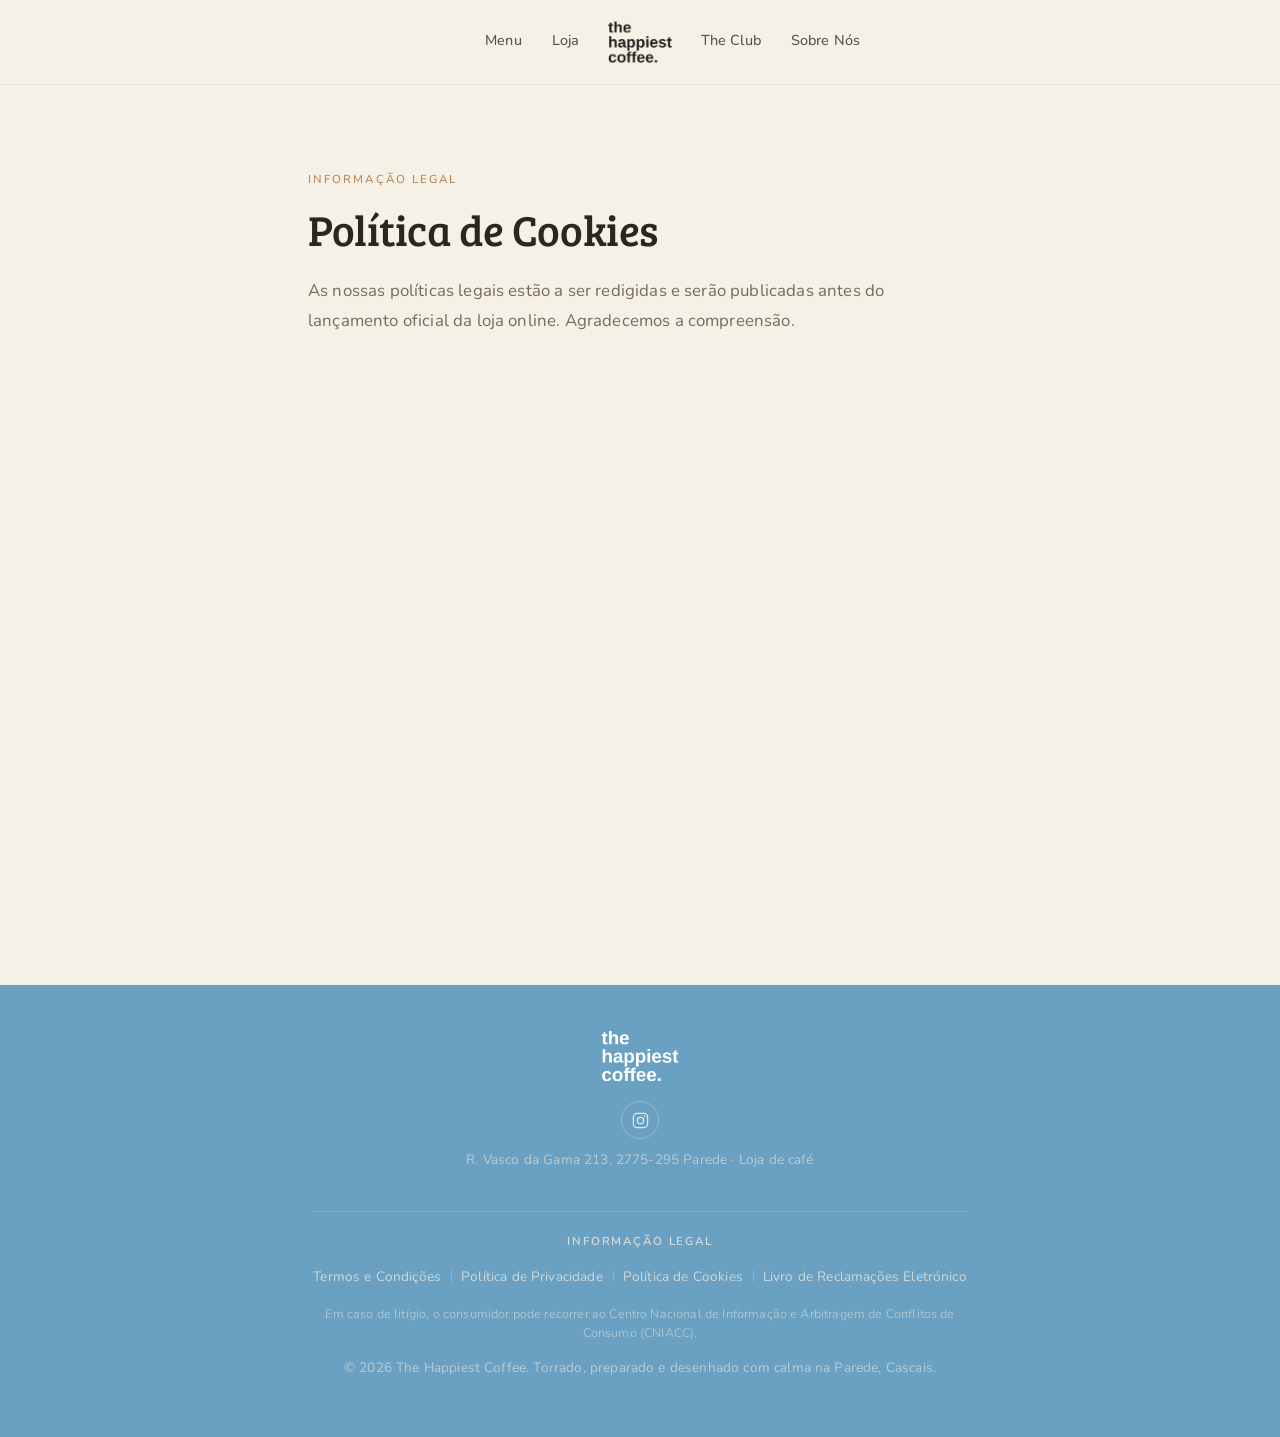
==== cookies.html @ fb39993a "Add Portugal e-commerce legal footer and placeholder legal pages - Footer (all pages): new 'Informaç" ====
<!DOCTYPE html>
<html lang="pt-PT">
<head>
<meta charset="UTF-8">
<meta name="viewport" content="width=device-width, initial-scale=1.0">
<meta name="robots" content="noindex, nofollow">
<title>Política de Cookies | the happiest coffee.</title>
<meta name="description" content="Política de Cookies do the happiest coffee. — em preparação, a publicar antes do lançamento da loja online.">
<link rel="icon" href="assets/favicon/favicon.ico" sizes="any">
<link rel="icon" type="image/png" sizes="16x16" href="assets/favicon/favicon-16x16.png">
<link rel="icon" type="image/png" sizes="32x32" href="assets/favicon/favicon-32x32.png">
<link rel="icon" type="image/png" sizes="192x192" href="assets/favicon/icon-192.png">
<link rel="apple-touch-icon" sizes="180x180" href="assets/favicon/apple-touch-icon.png">
<link rel="preconnect" href="https://fonts.googleapis.com">
<link rel="preconnect" href="https://fonts.gstatic.com" crossorigin>
<link href="https://fonts.googleapis.com/css2?family=Bree+Serif&family=Nunito:wght@300;400;500;600;700;800&display=swap" rel="stylesheet">
<link rel="stylesheet" href="styles.css">
</head>
<body>

<header class="site-header">
  <div class="container header-inner">
    <button class="nav-toggle" id="navToggle" aria-label="Abrir menu" aria-expanded="false">
      <span></span><span></span><span></span>
    </button>
    <nav class="nav nav-left">
      <a href="index.html#menu">Menu</a>
      <a href="loja.html">Loja</a>
    </nav>
    <a href="index.html" class="logo">
      <img src="assets/images/logo/logo-white.png" alt="the happiest coffee." class="logo-img">
    </a>
    <nav class="nav nav-right">
      <a href="theclub.html">The Club</a>
      <a href="sobrenos.html">Sobre Nós</a>
    </nav>
    <div class="header-spacer" aria-hidden="true"></div>
  </div>
  <nav class="nav-mobile" id="navMobile">
    <a href="index.html#menu">Menu</a>
    <a href="loja.html">Loja</a>
    <a href="theclub.html">The Club</a>
    <a href="sobrenos.html">Sobre Nós</a>
  </nav>
</header>

<main id="top" class="legal-main">

  <section class="legal-page">
    <div class="container legal-prose">
      <span class="eyebrow">Informação Legal</span>
      <h1>Política de Cookies</h1>
      <p>As nossas políticas legais estão a ser redigidas e serão publicadas antes do lançamento oficial da loja online. Agradecemos a compreensão.</p>
    </div>
  </section>

</main>

<footer class="site-footer">
  <div class="container footer-inner">
    <img src="assets/images/logo/logo-white.png" alt="the happiest coffee." class="footer-logo">
    <a class="social-link social-link--footer" href="https://www.instagram.com/thehappiestcoffee/" target="_blank" rel="noopener" aria-label="the happiest coffee. no Instagram">
      <svg viewBox="0 0 24 24" fill="none" stroke="currentColor" stroke-width="1.5"><rect x="3" y="3" width="18" height="18" rx="5"/><circle cx="12" cy="12" r="4"/><circle cx="17.3" cy="6.7" r="0.9" fill="currentColor" stroke="none"/></svg>
    </a>
    <p class="muted">R. Vasco da Gama 213, 2775-295 Parede · Loja de café</p>
    <nav class="footer-legal" aria-label="Informação legal">
      <span class="footer-legal-title">Informação Legal</span>
      <ul class="footer-legal-links">
        <li><a href="termos.html">Termos e Condições</a></li>
        <li><a href="privacidade.html">Política de Privacidade</a></li>
        <li><a href="cookies.html">Política de Cookies</a></li>
        <li><a href="https://www.livroreclamacoes.pt/" target="_blank" rel="noopener">Livro de Reclamações Eletrónico</a></li>
      </ul>
      <p class="footer-legal-note">Em caso de litígio, o consumidor pode recorrer ao Centro Nacional de Informação e Arbitragem de Conflitos de Consumo (CNIACC).</p>
    </nav>
    <p class="muted">&copy; 2026 The Happiest Coffee. Torrado, preparado e desenhado com calma na Parede, Cascais.</p>
  </div>
</footer>

<script src="script.js"></script>
</body>
</html>
---- styles.css ----
:root {
  --green-deep: #6AA1C3;
  --green-mid: #6AA1C3;
  --green-light: #6AA1C3;
  --tan: #B98450;
  --tan-soft: #E7D3B7;
  --blue: #4E7C9B;
  --blue-deep: #3A6076;
  --blue-soft: #AECBDB;
  --cream: #F6F1E7;
  --paper: #FFFFFF;
  --text: #2B2620;
  --text-muted: #756B5C;
  --text-light: #EDE7D9;
  --border: #E2D8C4;
  --radius-lg: 4px;
  --radius-md: 3px;
  --shadow: 0 16px 34px -22px rgba(43, 38, 32, 0.35);
  --container: 1180px;
}

* { box-sizing: border-box; }

html { scroll-behavior: smooth; }

body {
  margin: 0;
  font-family: 'Nunito', sans-serif;
  font-weight: 400;
  color: var(--text);
  background: var(--cream);
  line-height: 1.65;
  letter-spacing: 0.01em;
}

h1, h2, h3 {
  font-family: 'Bree Serif', serif;
  font-weight: 400;
  color: var(--text);
  margin: 0 0 0.5em;
  line-height: 1.22;
  letter-spacing: -0.01em;
}

p { margin: 0 0 1em; }

a { color: inherit; text-decoration: none; }

img { max-width: 100%; display: block; }

.container {
  width: 100%;
  max-width: var(--container);
  margin: 0 auto;
  padding: 0 28px;
}

.muted { color: var(--text-muted); }

.eyebrow {
  display: inline-block;
  font-size: 0.72rem;
  font-weight: 500;
  letter-spacing: 0.18em;
  text-transform: uppercase;
  color: var(--tan);
  margin-bottom: 14px;
}

.eyebrow-light { color: var(--tan-soft); }
.eyebrow-blue { color: var(--blue); }

/* Buttons */
.btn {
  display: inline-flex;
  align-items: center;
  justify-content: center;
  gap: 8px;
  padding: 14px 30px;
  border-radius: 999px;
  font-weight: 500;
  font-size: 0.92rem;
  letter-spacing: 0.02em;
  border: 1px solid transparent;
  cursor: pointer;
  transition: transform 0.2s ease, box-shadow 0.2s ease, background 0.2s ease, color 0.2s ease, border-color 0.2s ease;
}

.btn-primary {
  background: var(--tan);
  color: var(--paper);
}

.btn-primary:hover {
  transform: translateY(-2px) scale(1.03);
  box-shadow: var(--shadow);
}

.btn-outline-light {
  background: transparent;
  color: var(--text-light);
  border-color: rgba(237, 231, 217, 0.4);
}

.btn-outline-light:hover {
  border-color: var(--text-light);
  transform: translateY(-2px) scale(1.03);
  background: rgba(237, 231, 217, 0.08);
}

.btn:active { transform: translateY(0) scale(0.98); }

/* Header — glassmorphism */
.site-header {
  position: sticky;
  top: 0;
  z-index: 50;
  background: rgba(246, 241, 231, 0.85); /* --cream at 85% */
  backdrop-filter: blur(8px);
  -webkit-backdrop-filter: blur(8px);
  border-bottom: 1px solid rgba(43, 38, 32, 0.08);
}

/* Darken the white wordmark so it reads on the light glass header */
.site-header .logo-img { filter: brightness(0) saturate(100%); opacity: 0.88; }

.header-inner {
  display: grid;
  grid-template-columns: auto 1fr auto 1fr auto;
  align-items: center;
  padding: 20px 28px;
  gap: 28px;
}

.logo {
  grid-column: 3;
  justify-self: center;
  display: inline-flex;
  align-items: center;
  transition: transform 0.25s ease, filter 0.25s ease;
}

.logo-img {
  height: 44px;
  width: auto;
  display: block;
}

.logo:hover { transform: scale(1.04); }
.logo:hover .logo-img { opacity: 1; }

.nav {
  display: flex;
  gap: 30px;
}

.nav-left { grid-column: 2; justify-self: end; }
.nav-right { grid-column: 4; justify-self: start; }

.nav a {
  position: relative;
  font-weight: 500;
  color: var(--text);
  opacity: 0.78;
  font-size: 0.9rem;
  padding-bottom: 3px;
  transition: opacity 0.2s ease, color 0.2s ease;
}

.nav a::after {
  content: "";
  position: absolute;
  left: 0;
  right: 0;
  bottom: -2px;
  height: 1px;
  background: currentColor;
  transform: scaleX(0);
  transform-origin: right;
  transition: transform 0.3s ease;
}

.nav a:hover { opacity: 1; color: #6AA1C3; }
.nav a:hover::after { transform: scaleX(1); transform-origin: left; }
.nav a[aria-current="page"] { opacity: 1; color: #6AA1C3; }

.header-spacer { grid-column: 5; width: 20px; display: none; }

.nav-toggle {
  grid-column: 1;
  display: none;
  flex-direction: column;
  justify-content: center;
  gap: 5px;
  width: 20px;
  background: none;
  border: none;
  cursor: pointer;
  padding: 8px;
}

.nav-toggle span {
  width: 20px;
  height: 1.5px;
  background: var(--text);
  transition: transform 0.3s ease, opacity 0.3s ease;
}

.nav-toggle.open span:nth-child(1) { transform: translateY(6.5px) rotate(45deg); }
.nav-toggle.open span:nth-child(2) { opacity: 0; }
.nav-toggle.open span:nth-child(3) { transform: translateY(-6.5px) rotate(-45deg); }

.nav-mobile {
  display: none;
  flex-direction: column;
  background: rgba(246, 241, 231, 0.92);
  backdrop-filter: blur(8px);
  -webkit-backdrop-filter: blur(8px);
  padding: 0 28px;
  gap: 18px;
  max-height: 0;
  overflow: hidden;
  transition: max-height 0.3s ease, padding 0.3s ease;
}

.nav-mobile a {
  color: var(--text);
  font-size: 0.95rem;
  opacity: 0.9;
}

.nav-mobile.open {
  padding: 8px 28px 24px;
  max-height: 260px;
}

/* Hero */
/* Hero carousel */
.hero-carousel {
  position: relative;
  overflow: hidden;
  background: var(--green-light);
}

.hero-slides {
  position: relative;
  height: clamp(460px, 74vh, 680px);
}

.hero-slide {
  position: absolute;
  inset: 0;
  opacity: 0;
  visibility: hidden;
  transition: opacity 0.9s ease, visibility 0.9s ease;
}

.hero-slide.is-active {
  opacity: 1;
  visibility: visible;
}

.hero-slide-img {
  position: absolute;
  inset: 0;
  width: 100%;
  height: 100%;
  object-fit: cover;
  transform: scale(1.05);
  transition: transform 7s ease;
}

.hero-slide.is-active .hero-slide-img { transform: scale(1); }

/* Legibility overlay over the photo */
.hero-slide::after {
  content: "";
  position: absolute;
  inset: 0;
  background: linear-gradient(
    90deg,
    rgba(43, 38, 32, 0.72) 0%,
    rgba(43, 38, 32, 0.5) 42%,
    rgba(43, 38, 32, 0.2) 100%
  );
}

.hero-slide-content {
  position: absolute;
  inset: 0;
  display: flex;
  align-items: center;
  z-index: 1;
}

.hero-slide-content .eyebrow {
  color: var(--tan-soft);
  margin-bottom: 16px;
  transform: translateY(12px);
  opacity: 0;
  transition: transform 0.7s ease 0.2s, opacity 0.7s ease 0.2s;
}

.hero-slide-content h1 {
  color: var(--text-light);
  font-size: clamp(2.1rem, 4.4vw, 3.4rem);
  max-width: 620px;
  margin-bottom: 0;
  transform: translateY(16px);
  opacity: 0;
  transition: transform 0.7s ease 0.32s, opacity 0.7s ease 0.32s;
}

.hero-slide-content .hero-actions {
  transform: translateY(16px);
  opacity: 0;
  transition: transform 0.7s ease 0.44s, opacity 0.7s ease 0.44s;
}

.hero-slide.is-active .hero-slide-content .eyebrow,
.hero-slide.is-active .hero-slide-content h1,
.hero-slide.is-active .hero-slide-content .hero-actions {
  transform: translateY(0);
  opacity: 1;
}

.hero-actions {
  display: flex;
  gap: 16px;
  margin: 30px 0 0;
  flex-wrap: wrap;
}

/* Brand-blue primary CTA inside the carousel */
.hero-carousel .btn-primary {
  background: #6AA1C3;
  color: var(--paper);
}

.hero-carousel .btn-primary:hover {
  background: #5b91b3;
}

/* Arrows */
.hero-arrow {
  position: absolute;
  top: 50%;
  transform: translateY(-50%);
  z-index: 2;
  width: 46px;
  height: 46px;
  display: flex;
  align-items: center;
  justify-content: center;
  border: none;
  border-radius: 999px;
  background: rgba(255, 255, 255, 0.16);
  color: var(--paper);
  cursor: pointer;
  backdrop-filter: blur(4px);
  transition: background 0.2s ease, transform 0.2s ease;
}

.hero-arrow svg { width: 22px; height: 22px; }
.hero-arrow:hover { background: #6AA1C3; }
.hero-arrow--prev { left: 22px; }
.hero-arrow--next { right: 22px; }
.hero-arrow:active { transform: translateY(-50%) scale(0.94); }

/* Dots */
.hero-dots {
  position: absolute;
  bottom: 26px;
  left: 50%;
  transform: translateX(-50%);
  z-index: 2;
  display: flex;
  gap: 10px;
}

.hero-dot {
  width: 11px;
  height: 11px;
  padding: 0;
  border-radius: 999px;
  border: 1.5px solid rgba(255, 255, 255, 0.85);
  background: transparent;
  cursor: pointer;
  transition: background 0.25s ease, transform 0.25s ease;
}

.hero-dot.is-active {
  background: #6AA1C3;
  border-color: #6AA1C3;
  transform: scale(1.15);
}

/* Photo placeholders */
.photo-slot {
  position: relative;
  background: var(--tan-soft);
  border: 1px dashed rgba(43, 38, 32, 0.28);
  overflow: hidden;
  margin: 0;
}

.photo-slot .photo {
  width: 100%;
  height: 100%;
  object-fit: cover;
  display: block;
  transition: transform 0.6s ease;
}

.photo-slot:hover .photo { transform: scale(1.06); }

.photo-slot.is-empty .photo { display: none; }

.photo-slot.is-empty::before {
  content: "";
  position: absolute;
  inset: 0;
  background:
    repeating-linear-gradient(135deg, rgba(43,38,32,0.05) 0 2px, transparent 2px 14px);
}

.photo-slot.is-empty::after {
  content: attr(data-label);
  position: absolute;
  left: 50%;
  top: 50%;
  transform: translate(-50%, -50%);
  font-size: 0.72rem;
  letter-spacing: 0.03em;
  color: var(--text-muted);
  background: rgba(255, 255, 255, 0.85);
  padding: 6px 12px;
  border-radius: 999px;
  white-space: nowrap;
  max-width: 88%;
  overflow: hidden;
  text-overflow: ellipsis;
}

.photo-slot--hero {
  aspect-ratio: 4 / 5;
  border-radius: var(--radius-lg);
}

.photo-slot--menu-side {
  border-radius: var(--radius-md);
  min-height: 340px;
  height: 100%;
}

.photo-slot--about {
  aspect-ratio: 3 / 4;
  border-radius: var(--radius-lg);
}

.photo-slot--gallery {
  aspect-ratio: 1 / 1;
  border-radius: var(--radius-md);
}

/* Services */
.services { padding: 56px 0; }

.services-grid {
  display: grid;
  grid-template-columns: repeat(4, 1fr);
  gap: 40px;
}

.service {
  transition: transform 0.3s ease;
}

.service:hover { transform: translateY(-5px); }

.service-icon {
  width: 28px;
  height: 28px;
  color: var(--tan);
  margin-bottom: 16px;
  transition: transform 0.3s ease, color 0.3s ease;
}

.service:hover .service-icon {
  transform: scale(1.12);
  color: var(--green-mid);
}

.service h3 {
  font-size: 1rem;
  margin-bottom: 6px;
}

.service p {
  margin: 0;
  font-size: 0.88rem;
  color: var(--text-muted);
}

/* Section heading */
.section-heading {
  max-width: 640px;
  margin: 0 auto 44px;
  text-align: center;
}

.section-heading h2 { font-size: clamp(1.7rem, 2.8vw, 2.3rem); }

.section-heading--split {
  max-width: none;
  display: flex;
  align-items: flex-end;
  justify-content: space-between;
  text-align: left;
  gap: 24px;
}

.section-heading-note { margin: 0 0 6px; }

/* Menu highlights */
.menu-highlights { padding: 80px 0; }

/* Infinite carousel */
.carousel {
  overflow: hidden;
  margin: 8px 0 64px;
  -webkit-mask-image: linear-gradient(to right, transparent, #000 6%, #000 94%, transparent);
  mask-image: linear-gradient(to right, transparent, #000 6%, #000 94%, transparent);
}

.carousel-track {
  display: flex;
  width: max-content;
  gap: 20px;
  padding: 0 28px;
  animation: carousel-scroll 38s linear infinite;
}

.carousel:hover .carousel-track,
.carousel-track:focus-within {
  animation-play-state: paused;
}

@keyframes carousel-scroll {
  from { transform: translateX(0); }
  to { transform: translateX(-50%); }
}

.photo-slot--carousel {
  flex: 0 0 260px;
  aspect-ratio: 4 / 3;
  border-radius: var(--radius-md);
  margin: 0;
}

.photo-slot--carousel figcaption {
  position: absolute;
  left: 0; right: 0; bottom: 0;
  padding: 14px 16px;
  background: linear-gradient(to top, rgba(20, 18, 14, 0.72), transparent);
  color: var(--text-light);
  font-family: 'Bree Serif', serif;
  font-size: 0.92rem;
  font-weight: 400;
}

.menu-list-wrap {
  display: grid;
  grid-template-columns: 1.2fr 1fr;
  gap: 56px;
  align-items: stretch;
}

.menu-list h3 {
  font-size: 1.05rem;
  color: var(--tan);
  margin-bottom: 18px;
}

.menu-list h3:not(:first-child) { margin-top: 34px; }

.menu-list ul {
  list-style: none;
  margin: 0;
  padding: 0;
}

.menu-list li {
  display: flex;
  align-items: baseline;
  gap: 8px;
  padding: 11px 0;
  border-bottom: 1px solid var(--border);
  font-size: 0.95rem;
}

.menu-list li .dots {
  flex: 1;
  border-bottom: 1px dotted var(--border);
  margin-bottom: 4px;
}

.menu-list li .price {
  font-weight: 500;
  color: var(--text);
  white-space: nowrap;
}

/* About */
.about { padding: 80px 0; background: var(--paper); }

.about-inner {
  display: grid;
  grid-template-columns: 0.85fr 1.15fr;
  gap: 64px;
  align-items: center;
}

.about-text h2 { font-size: clamp(1.7rem, 2.8vw, 2.3rem); }

.about-stats {
  display: flex;
  gap: 36px;
  margin-top: 28px;
  padding-top: 28px;
  border-top: 1px solid var(--border);
}

.stat { transition: transform 0.3s ease; }
.stat:hover { transform: translateY(-3px); }

.stat strong {
  display: block;
  font-family: 'Bree Serif', serif;
  font-size: 1.7rem;
  color: var(--blue);
  font-weight: 400;
}

.stat span {
  font-size: 0.82rem;
  color: var(--text-muted);
}

/* Info cards: hours, coffee, features */
.info-cards { padding: 0 0 80px; background: var(--paper); }

.info-grid {
  display: grid;
  grid-template-columns: repeat(3, 1fr);
  gap: 20px;
}

.info-card {
  background: var(--cream);
  border: 1px solid var(--border);
  border-radius: var(--radius-md);
  padding: 26px 28px;
  transition: transform 0.3s ease, box-shadow 0.3s ease;
}

.info-card:hover {
  transform: translateY(-4px);
  box-shadow: var(--shadow);
}

.info-card-head {
  display: flex;
  align-items: center;
  gap: 10px;
  margin-bottom: 16px;
  flex-wrap: wrap;
}

.info-card-head svg {
  width: 20px;
  height: 20px;
  color: var(--tan);
  flex-shrink: 0;
}

.info-card-head h3 {
  font-size: 1.05rem;
  margin: 0;
  flex: 1;
}

.info-card-note {
  font-family: 'Nunito', sans-serif;
  font-size: 0.78rem;
  font-weight: 400;
  color: var(--text-muted);
}

.info-card-subtitle {
  margin: 0 0 6px;
  font-size: 0.86rem;
  color: var(--text-muted);
}

.open-status {
  display: inline-flex;
  align-items: center;
  gap: 6px;
  font-size: 0.78rem;
  font-weight: 600;
  color: var(--green-mid);
}

.open-status.is-closed { color: var(--text-muted); }

.open-dot {
  width: 7px;
  height: 7px;
  border-radius: 50%;
  background: #4E8B52;
}

.open-status.is-closed .open-dot { background: var(--text-muted); }

.hours-list {
  list-style: none;
  margin: 12px 0 0;
  padding: 0;
}

.hours-list li {
  display: flex;
  justify-content: space-between;
  gap: 12px;
  padding: 7px 0;
  font-size: 0.88rem;
  color: var(--text-muted);
  border-bottom: 1px dotted var(--border);
}

.hours-list li:last-child { border-bottom: none; }

.hours-list li.is-today {
  color: var(--tan);
  font-weight: 700;
}

.pill-list {
  list-style: none;
  margin: 4px 0 0;
  padding: 0;
  display: flex;
  flex-wrap: wrap;
  gap: 8px;
}

.pill-list li {
  background: var(--tan-soft);
  color: var(--text);
  font-size: 0.82rem;
  font-weight: 600;
  padding: 7px 14px;
  border-radius: 999px;
  transition: transform 0.25s ease, background 0.25s ease;
}

.pill-list li:hover {
  transform: translateY(-2px) scale(1.04);
  background: var(--tan);
  color: var(--paper);
}

.info-card-photos {
  display: grid;
  grid-template-columns: 1fr 1fr;
  gap: 10px;
  margin-top: 16px;
}

.photo-slot--info {
  aspect-ratio: 1 / 1;
  border-radius: var(--radius-md);
}

.feature-list {
  list-style: none;
  margin: 14px 0 0;
  padding: 0;
  display: grid;
  gap: 10px;
}

.feature-list li {
  display: flex;
  align-items: center;
  gap: 9px;
  font-size: 0.9rem;
  color: var(--text);
}

.feature-list svg {
  width: 17px;
  height: 17px;
  color: var(--blue);
  flex-shrink: 0;
}

/* Gallery — tetris columns, continuously scrolling */
.gallery { padding: 80px 0; }

.gallery-columns {
  display: grid;
  grid-template-columns: repeat(3, 1fr);
  gap: 18px;
  max-width: var(--container);
  margin: 0 auto;
  padding: 0 28px;
  height: 640px;
  overflow: hidden;
  -webkit-mask-image: linear-gradient(to bottom, transparent, #000 8%, #000 92%, transparent);
  mask-image: linear-gradient(to bottom, transparent, #000 8%, #000 92%, transparent);
}

.gallery-columns:hover .gallery-col {
  animation-play-state: paused;
}

.gallery-col {
  display: flex;
  flex-direction: column;
  gap: 18px;
  width: 100%;
}

.gallery-col--up { animation: gallery-up 30s linear infinite; }
.gallery-col--down { animation: gallery-down 34s linear infinite; }
.gallery-col--up.gallery-col--fast { animation-duration: 24s; }

@keyframes gallery-up {
  from { transform: translateY(0); }
  to { transform: translateY(-50%); }
}

@keyframes gallery-down {
  from { transform: translateY(-50%); }
  to { transform: translateY(0); }
}

.photo-slot--gallery {
  flex: 0 0 auto;
  width: 100%;
  transition: box-shadow 0.3s ease;
}

.photo-slot--gallery:hover { box-shadow: var(--shadow); }

.photo-slot--gallery.photo-slot--tall { aspect-ratio: 3 / 4; }
.photo-slot--gallery.photo-slot--square { aspect-ratio: 1 / 1; }
.photo-slot--gallery.photo-slot--short { aspect-ratio: 4 / 3; }

/* Reviews */
.reviews { padding: 80px 0; background: var(--paper); }

.stars {
  color: var(--tan);
  letter-spacing: 2px;
  font-size: 0.85rem;
}

.stars--lg { font-size: 1.05rem; margin-right: 4px; }

.reviews-score {
  font-size: 0.95rem;
  margin-top: -8px;
  display: flex;
  align-items: center;
  justify-content: center;
  gap: 6px;
}

.reviews-grid {
  display: grid;
  grid-template-columns: repeat(3, 1fr);
  gap: 20px;
}

.review-card {
  background: var(--cream);
  border-radius: var(--radius-md);
  padding: 28px 26px;
  margin: 0;
  border: 1px solid var(--border);
  transition: transform 0.3s ease, box-shadow 0.3s ease, border-color 0.3s ease;
}

.review-card:hover {
  transform: translateY(-5px);
  box-shadow: var(--shadow);
  border-color: var(--tan-soft);
}

.review-card .stars {
  display: block;
  margin-bottom: 12px;
}

.review-card p {
  color: var(--text);
  margin-bottom: 16px;
  font-size: 0.96rem;
}

.review-card footer {
  font-size: 0.8rem;
  font-weight: 500;
  letter-spacing: 0.03em;
  text-transform: uppercase;
  color: var(--tan);
}

/* Visit */
.visit { padding: 80px 0 96px; }

.visit-inner {
  display: grid;
  grid-template-columns: 0.85fr 1.15fr;
  gap: 56px;
  align-items: center;
}

.visit-list {
  list-style: none;
  padding: 0;
  margin: 24px 0 32px;
  display: grid;
  gap: 22px;
}

.visit-list li {
  display: flex;
  gap: 16px;
  align-items: flex-start;
}

.visit-list li:hover svg {
  transform: scale(1.15);
  color: var(--blue-deep);
}

.visit-list svg {
  width: 20px;
  height: 20px;
  color: var(--blue);
  flex-shrink: 0;
  margin-top: 2px;
  transition: transform 0.3s ease, color 0.3s ease;
}

.visit-list strong {
  display: block;
  font-family: 'Bree Serif', serif;
  font-weight: 400;
  margin-bottom: 2px;
}

.visit-list p {
  margin: 0;
  color: var(--text-muted);
}

.visit-list a:not(.social-link) {
  color: var(--tan);
  font-weight: 500;
  position: relative;
  transition: color 0.25s ease;
}

.visit-list a:not(.social-link)::after {
  content: "";
  position: absolute;
  left: 0; right: 0; bottom: -1px;
  height: 1px;
  background: currentColor;
  transform: scaleX(0);
  transform-origin: right;
  transition: transform 0.3s ease;
}

.visit-list a:not(.social-link):hover::after { transform: scaleX(1); transform-origin: left; }

.social-link {
  display: inline-flex;
  align-items: center;
  justify-content: center;
  width: 38px;
  height: 38px;
  margin-top: 6px;
  border-radius: 999px;
  border: 1px solid var(--border);
  color: var(--blue);
  transition: transform 0.25s ease, background 0.25s ease, border-color 0.25s ease, color 0.25s ease;
}

.social-link svg { width: 19px; height: 19px; }

.social-link:hover {
  transform: translateY(-2px) scale(1.06);
  background: var(--blue);
  border-color: var(--blue);
  color: var(--paper);
}

.social-link--footer {
  justify-self: center;
  margin: 4px 0 2px;
  border-color: rgba(237, 231, 217, 0.35);
  color: var(--text-light);
}

.social-link--footer:hover {
  background: var(--blue-soft);
  border-color: var(--blue-soft);
  color: var(--green-deep);
}

.visit-map {
  border-radius: var(--radius-lg);
  overflow: hidden;
  min-height: 380px;
  border: 1px solid var(--border);
}

.visit-map iframe {
  width: 100%;
  height: 100%;
  min-height: 380px;
  border: 0;
}

/* Footer */
.site-footer {
  background: var(--green-deep);
  color: var(--text-light);
  padding: 44px 0;
}

.footer-inner {
  text-align: center;
  display: grid;
  gap: 8px;
}

.footer-logo {
  height: 54px;
  width: auto;
  margin: 0 auto 6px;
}

.site-footer .muted { color: rgba(237, 231, 217, 0.62); font-size: 0.85rem; }

/* Footer — legal information */
.footer-legal {
  margin: 18px auto 6px;
  padding-top: 20px;
  max-width: 720px;
  border-top: 1px solid rgba(237, 231, 217, 0.18);
  display: grid;
  gap: 12px;
  justify-items: center;
}

.footer-legal-title {
  font-size: 0.72rem;
  font-weight: 600;
  letter-spacing: 0.16em;
  text-transform: uppercase;
  color: rgba(237, 231, 217, 0.85);
}

.footer-legal-links {
  list-style: none;
  margin: 0;
  padding: 0;
  display: flex;
  flex-wrap: wrap;
  justify-content: center;
  align-items: center;
  gap: 10px 20px;
}

.footer-legal-links a {
  color: rgba(237, 231, 217, 0.78);
  font-size: 0.85rem;
  transition: color 0.2s ease;
}

.footer-legal-links a:hover { color: var(--text-light); }

/* thin separators between the links */
.footer-legal-links li { position: relative; }
.footer-legal-links li + li::before {
  content: "";
  position: absolute;
  left: -10px;
  top: 50%;
  transform: translateY(-50%);
  width: 1px;
  height: 12px;
  background: rgba(237, 231, 217, 0.25);
}

.footer-legal-note {
  margin: 4px 0 0;
  font-size: 0.78rem;
  line-height: 1.5;
  color: rgba(237, 231, 217, 0.5);
  max-width: 640px;
}

@media (max-width: 560px) {
  .footer-legal-links li + li::before { display: none; }
}

/* Responsive */
@media (max-width: 960px) {
  .hero-inner, .about-inner, .visit-inner {
    grid-template-columns: 1fr;
  }
  .about-inner { grid-template-columns: 1fr; }
  .about .photo-slot--about { aspect-ratio: 16 / 10; order: -1; }
  .services-grid { grid-template-columns: repeat(2, 1fr); gap: 28px; }
  .menu-list-wrap { grid-template-columns: 1fr; }
  .photo-slot--menu-side { min-height: 260px; order: -1; }
  .reviews-grid { grid-template-columns: 1fr; }
  .gallery-columns { height: 560px; }
  .info-grid { grid-template-columns: 1fr; }
  .section-heading--split { flex-direction: column; align-items: flex-start; gap: 6px; }
}

@media (max-width: 720px) {
  .header-inner {
    grid-template-columns: auto 1fr auto;
  }
  .logo { grid-column: 2; }
  .logo-img { height: 34px; }
  .nav-left, .nav-right { display: none; }
  .nav-toggle { display: flex; grid-column: 1; }
  .header-spacer { display: block; grid-column: 3; }
  .nav-mobile { display: flex; }
  .services-grid { grid-template-columns: 1fr 1fr; }
  .photo-slot--carousel { flex-basis: 210px; }
  .gallery-columns { grid-template-columns: repeat(2, 1fr); height: 460px; }
  .gallery-columns .gallery-col:nth-child(3) { display: none; }
}

@media (prefers-reduced-motion: reduce) {
  .carousel-track { animation: none; }
  .gallery-col { animation: none; }
  .photo-slot .photo { transition: none; }
}

/* ============================================================
   Loja / Storefront
   ============================================================ */
.shop-hero {
  padding: 72px 0 8px;
  text-align: center;
}

.shop-hero .eyebrow { margin-bottom: 12px; }

.shop-hero h1 {
  font-size: clamp(2rem, 4vw, 2.9rem);
  margin-bottom: 12px;
}

.shop-hero p {
  max-width: 520px;
  margin: 0 auto;
  color: var(--text-muted);
  font-size: 1.02rem;
}

.shop {
  padding: 40px 0 88px;
}

.product-grid {
  display: grid;
  grid-template-columns: repeat(3, 1fr);
  gap: 34px;
}

.product-card {
  display: flex;
  flex-direction: column;
  background: var(--paper);
  border: 1px solid var(--border);
  border-radius: var(--radius-lg);
  overflow: hidden;
  transition: transform 0.3s ease, box-shadow 0.3s ease;
}

.product-card:hover {
  transform: translateY(-5px);
  box-shadow: var(--shadow);
}

.product-media {
  aspect-ratio: 4 / 3;
  width: 100%;
  background:
    linear-gradient(135deg, var(--tan-soft), var(--cream));
  display: flex;
  align-items: center;
  justify-content: center;
}

.product-media svg {
  width: 44px;
  height: 44px;
  color: var(--tan);
  opacity: 0.7;
}

.product-body {
  display: flex;
  flex-direction: column;
  gap: 6px;
  padding: 22px 22px 24px;
}

.product-body h3 {
  font-size: 1.05rem;
  margin: 0;
}

.product-price {
  font-weight: 700;
  color: var(--green-mid);
  font-size: 1.05rem;
}

.product-card .btn {
  margin-top: 14px;
  width: 100%;
}

@media (max-width: 900px) {
  .product-grid { grid-template-columns: repeat(2, 1fr); }
}

@media (max-width: 560px) {
  .product-grid { grid-template-columns: 1fr; }
}

/* ============================================================
   Clube Happiest / Subscrições (pricing cards)
   ============================================================ */
.clube {
  padding: 24px 0 96px;
}

.plan-grid {
  display: grid;
  grid-template-columns: repeat(3, 1fr);
  gap: 28px;
  align-items: stretch;
}

.plan-card {
  position: relative;
  display: flex;
  flex-direction: column;
  background: var(--paper);
  border: 1px solid var(--border);
  border-radius: var(--radius-lg);
  padding: 34px 28px 30px;
  transition: transform 0.3s ease, box-shadow 0.3s ease;
}

.plan-card:hover {
  transform: translateY(-5px);
  box-shadow: var(--shadow);
}

.plan-card h3 {
  font-size: 1.3rem;
  margin: 0 0 10px;
}

.plan-desc {
  color: var(--text-muted);
  font-size: 0.95rem;
  margin: 0 0 24px;
  flex: 1;
}

.plan-card .btn { width: 100%; }

/* Dark-outline button for secondary plans (light background) */
.btn-outline-dark {
  background: transparent;
  color: var(--text);
  border-color: #6AA1C3;
}

.btn-outline-dark:hover {
  background: #6AA1C3;
  color: var(--paper);
  transform: translateY(-2px) scale(1.03);
}

/* Featured plan: brand-blue surface so it stands out */
.plan-card--featured {
  background: #6AA1C3;
  border: 2px solid #6AA1C3;
  color: var(--paper);
  box-shadow: var(--shadow);
}

.plan-card--featured h3 { color: var(--paper); }
.plan-card--featured .plan-desc { color: rgba(255, 255, 255, 0.9); }

.plan-badge {
  position: absolute;
  top: -13px;
  left: 50%;
  transform: translateX(-50%);
  background: var(--tan);
  color: var(--paper);
  font-size: 0.68rem;
  font-weight: 700;
  letter-spacing: 0.14em;
  text-transform: uppercase;
  padding: 6px 16px;
  border-radius: 999px;
  white-space: nowrap;
}

.plan-card--featured .btn-primary {
  background: var(--paper);
  color: #3d6d8a;
}

.plan-card--featured .btn-primary:hover {
  background: var(--cream);
}

@media (max-width: 860px) {
  .plan-grid { grid-template-columns: 1fr; max-width: 420px; margin: 0 auto; }
}

/* THE CLUB — premium, clean wordmark */
.club-title {
  letter-spacing: 0.16em;
  text-transform: uppercase;
}

/* Hero carousel — mobile */
@media (max-width: 640px) {
  .hero-slides { height: clamp(420px, 82vh, 560px); }
  .hero-arrow { width: 40px; height: 40px; }
  .hero-arrow--prev { left: 10px; }
  .hero-arrow--next { right: 10px; }
  .hero-slide::after {
    background: linear-gradient(
      180deg,
      rgba(43, 38, 32, 0.35) 0%,
      rgba(43, 38, 32, 0.55) 60%,
      rgba(43, 38, 32, 0.72) 100%
    );
  }
}

/* THE CLUB — dedicated page spacing */
.clube--page { padding: 72px 0 100px; }

/* Sobre Nós — A Nossa História */
.about-page { padding: 72px 0 8px; }

.about-prose {
  max-width: 760px;
  text-align: center;
}

.about-prose h1 {
  font-size: clamp(2rem, 4vw, 2.9rem);
  margin-bottom: 22px;
}

.about-prose p {
  font-size: 1.08rem;
  line-height: 1.85;
  color: var(--text);
  margin: 0;
}

.about-info { padding-top: 40px; }

.about-maps-btn { margin-top: 18px; align-self: flex-start; }

.contact-list {
  list-style: none;
  margin: 4px 0 14px;
  padding: 0;
  display: grid;
  gap: 12px;
}

.contact-list li {
  display: flex;
  align-items: center;
  gap: 12px;
  font-size: 0.95rem;
}

.contact-list svg {
  width: 20px;
  height: 20px;
  color: #6AA1C3;
  flex-shrink: 0;
}

.contact-list a:hover { color: #6AA1C3; }

/* ============================================================
   The Club — premium landing page
   ============================================================ */
.club-main {
  display: flex;
  flex-direction: column;
  min-height: 100vh;
}

/* Hero banner */
.club-hero {
  position: relative;
  background-size: cover;
  background-position: center;
  background-repeat: no-repeat;
  padding: clamp(88px, 18vh, 150px) 0;
  text-align: center;
}

.club-hero-overlay {
  position: absolute;
  inset: 0;
  background: rgba(0, 0, 0, 0.5);
}

.club-hero-content {
  position: relative;
  z-index: 1;
  display: flex;
  flex-direction: column;
  align-items: center;
}

.club-hero-content .eyebrow {
  color: var(--tan-soft);
  margin-bottom: 16px;
}

.club-hero-content h1 {
  color: #fff;
  font-size: clamp(2.2rem, 5vw, 3.6rem);
  margin-bottom: 14px;
}

.club-hero-content p {
  color: rgba(255, 255, 255, 0.9);
  font-size: clamp(1rem, 2vw, 1.2rem);
  max-width: 560px;
  margin: 0 0 30px;
}

.club-hero-content .btn-primary {
  background: #6AA1C3;
  color: var(--paper);
}

.club-hero-content .btn-primary:hover { background: #5b91b3; }

/* Benefits */
.benefits {
  background: var(--cream);
  padding: 72px 0;
}

.benefits-grid {
  display: grid;
  grid-template-columns: repeat(3, 1fr);
  gap: 40px;
}

.benefit {
  text-align: center;
  padding: 0 8px;
}

.benefit-icon {
  font-size: 2.2rem;
  line-height: 1;
  display: block;
  margin-bottom: 16px;
}

.benefit h3 {
  font-size: 1.15rem;
  margin-bottom: 10px;
}

.benefit p {
  color: var(--text-muted);
  font-size: 0.95rem;
  margin: 0;
  max-width: 320px;
  margin-inline: auto;
}

/* Let the pricing section grow to push the footer down */
.club-main .clube--page { flex: 1; background: var(--paper); }

@media (max-width: 860px) {
  .benefits-grid { grid-template-columns: 1fr; gap: 30px; }
}

/* ============================================================
   Micro-interactions — text selection & scrollbar
   ============================================================ */
::selection {
  background-color: #6AA1C3;
  color: #FFFFFF;
}
::-moz-selection {
  background-color: #6AA1C3;
  color: #FFFFFF;
}

/* Slim custom scrollbar (WebKit/Blink) */
::-webkit-scrollbar { width: 8px; height: 8px; }
::-webkit-scrollbar-track { background: var(--cream); }
::-webkit-scrollbar-thumb {
  background: #6AA1C3;
  border-radius: 4px;
}
::-webkit-scrollbar-thumb:hover { background: #5b91b3; }

/* Firefox */
html {
  scrollbar-width: thin;
  scrollbar-color: #6AA1C3 var(--cream);
}

/* ============================================================
   Legal placeholder pages
   ============================================================ */
.legal-main {
  display: flex;
  flex-direction: column;
  min-height: 100vh;
}

.legal-page {
  flex: 1;
  padding: 80px 0 96px;
}

.legal-prose {
  max-width: 720px;
}

.legal-prose h1 {
  font-size: clamp(1.9rem, 3.6vw, 2.7rem);
  margin-bottom: 20px;
}

.legal-prose p {
  color: var(--text-muted);
  font-size: 1.05rem;
  line-height: 1.8;
  margin: 0;
}
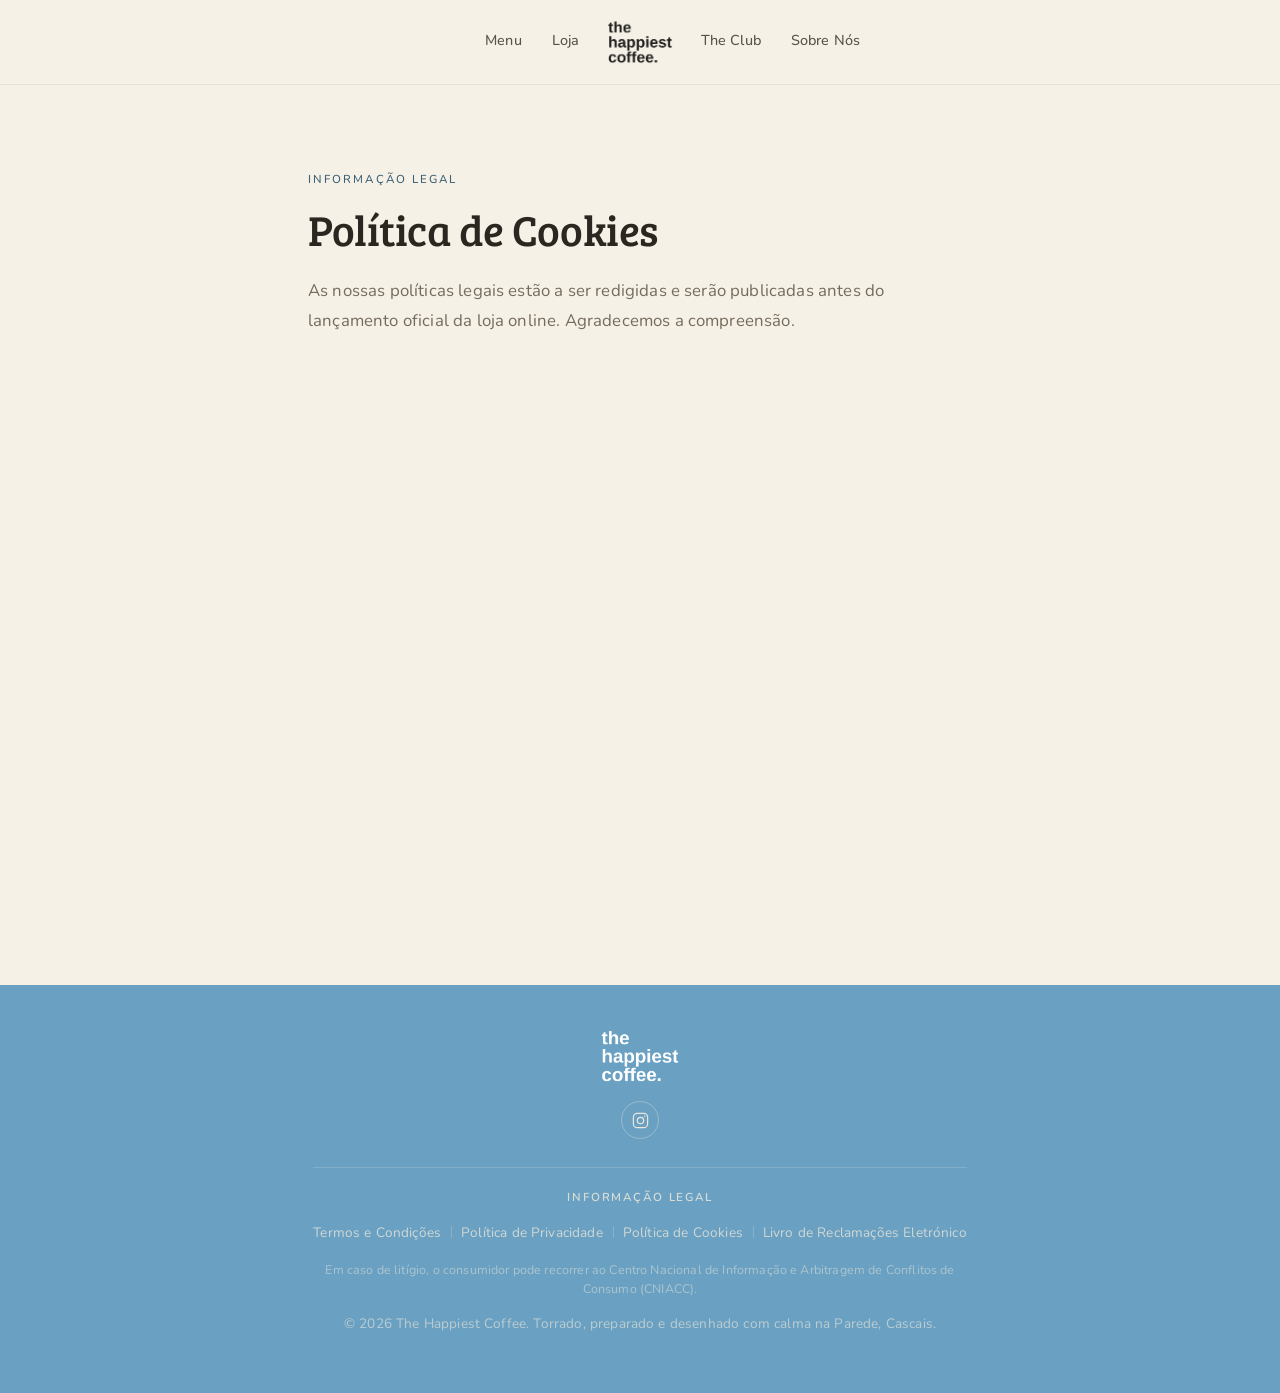
==== commit a9a0cd47: "Raise hero CTA buttons, drop footer address, multi-location blurb up top Banners 1 & 2's corner CTA " ====
--- a/cookies.html
+++ b/cookies.html
@@ -62,7 +62,6 @@
     <a class="social-link social-link--footer" href="https://www.instagram.com/thehappiestcoffee/" target="_blank" rel="noopener" aria-label="the happiest coffee. no Instagram">
       <svg viewBox="0 0 24 24" fill="none" stroke="currentColor" stroke-width="1.5"><rect x="3" y="3" width="18" height="18" rx="5"/><circle cx="12" cy="12" r="4"/><circle cx="17.3" cy="6.7" r="0.9" fill="currentColor" stroke="none"/></svg>
     </a>
-    <p class="muted">R. Vasco da Gama 213, 2775-295 Parede · Loja de café</p>
     <nav class="footer-legal" aria-label="Informação legal">
       <span class="footer-legal-title">Informação Legal</span>
       <ul class="footer-legal-links">
--- a/styles.css
+++ b/styles.css
@@ -2,8 +2,8 @@
   --green-deep: #6AA1C3;
   --green-mid: #6AA1C3;
   --green-light: #6AA1C3;
-  --tan: #B98450;
-  --tan-soft: #E7D3B7;
+  --tan: #6AA1C3;
+  --tan-soft: #AECBDB;
   --blue: #4E7C9B;
   --blue-deep: #3A6076;
   --blue-soft: #AECBDB;
@@ -63,7 +63,7 @@
   font-weight: 500;
   letter-spacing: 0.18em;
   text-transform: uppercase;
-  color: var(--tan);
+  color: var(--blue-deep);
   margin-bottom: 14px;
 }
 
@@ -239,12 +239,14 @@
 .hero-carousel {
   position: relative;
   overflow: hidden;
-  background: var(--green-light);
+  background: var(--cream);
 }
 
 .hero-slides {
   position: relative;
-  height: clamp(460px, 74vh, 680px);
+  width: 100%;
+  /* Same ratio as the banner photos (2752x1536) so nothing is ever cropped */
+  aspect-ratio: 2752 / 1536;
 }
 
 .hero-slide {
@@ -252,12 +254,19 @@
   inset: 0;
   opacity: 0;
   visibility: hidden;
-  transition: opacity 0.9s ease, visibility 0.9s ease;
+  transition: opacity 0.6s ease, visibility 0.6s ease;
 }
 
 .hero-slide.is-active {
   opacity: 1;
   visibility: visible;
+  z-index: 1;
+}
+
+.hero-slide-media {
+  position: absolute;
+  inset: 0;
+  overflow: hidden;
 }
 
 .hero-slide-img {
@@ -266,114 +275,154 @@
   width: 100%;
   height: 100%;
   object-fit: cover;
-  transform: scale(1.05);
-  transition: transform 7s ease;
-}
-
-.hero-slide.is-active .hero-slide-img { transform: scale(1); }
-
-/* Legibility overlay over the photo */
-.hero-slide::after {
-  content: "";
+  display: block;
+}
+
+/* Each product is its own cut-out image, laid exactly over its place in the
+   photo above. At rest it sits pixel-for-pixel on top of itself, so nothing
+   changes; on hover only that product lifts with a gentle upscale, following
+   its true silhouette — never a box, and never touching its neighbours. */
+.hero-object {
   position: absolute;
-  inset: 0;
-  background: linear-gradient(
-    90deg,
-    rgba(43, 38, 32, 0.72) 0%,
-    rgba(43, 38, 32, 0.5) 42%,
-    rgba(43, 38, 32, 0.2) 100%
-  );
-}
-
-.hero-slide-content {
+  object-fit: contain;
+  display: block;
+  z-index: 2;
+  cursor: pointer;
+  transform: scale(1);
+  transform-origin: 50% 100%;
+  transition: transform 0.4s cubic-bezier(0.22, 1, 0.36, 1), filter 0.4s ease;
+  filter: drop-shadow(0 0 0 rgba(43, 38, 32, 0));
+}
+
+.hero-object:hover {
+  transform: scale(1.045);
+  filter: drop-shadow(0 16px 20px rgba(43, 38, 32, 0.25));
+  z-index: 3;
+}
+
+@media (hover: none) {
+  .hero-object:hover { transform: scale(1); filter: drop-shadow(0 0 0 rgba(0, 0, 0, 0)); }
+}
+
+@media (prefers-reduced-motion: reduce) {
+  .hero-object { transition: none !important; }
+  .hero-object:hover { transform: scale(1) !important; filter: none !important; }
+}
+
+/* Bottom fade so the carousel blends into the page background */
+.hero-carousel-fade {
   position: absolute;
-  inset: 0;
-  display: flex;
+  left: 0;
+  right: 0;
+  bottom: 0;
+  height: 14%;
+  min-height: 50px;
+  background: linear-gradient(to bottom, transparent, var(--cream));
+  pointer-events: none;
+  z-index: 1;
+}
+
+/* Minimalist CTA overlaid on each slide — never on the animated photo layer itself */
+.hero-cta {
+  position: absolute;
+  left: 50%;
+  top: 60%;
+  transform: translate(-50%, -50%);
+  z-index: 2;
+  display: inline-flex;
   align-items: center;
-  z-index: 1;
-}
-
-.hero-slide-content .eyebrow {
-  color: var(--tan-soft);
-  margin-bottom: 16px;
-  transform: translateY(12px);
-  opacity: 0;
-  transition: transform 0.7s ease 0.2s, opacity 0.7s ease 0.2s;
-}
-
-.hero-slide-content h1 {
+  gap: 9px;
+  padding: 14px 28px;
+  border-radius: 999px;
+  background: rgba(20, 18, 14, 0.38);
+  backdrop-filter: blur(8px);
+  -webkit-backdrop-filter: blur(8px);
+  border: 1px solid rgba(255, 255, 255, 0.35);
   color: var(--text-light);
-  font-size: clamp(2.1rem, 4.4vw, 3.4rem);
-  max-width: 620px;
-  margin-bottom: 0;
-  transform: translateY(16px);
-  opacity: 0;
-  transition: transform 0.7s ease 0.32s, opacity 0.7s ease 0.32s;
-}
-
-.hero-slide-content .hero-actions {
-  transform: translateY(16px);
-  opacity: 0;
-  transition: transform 0.7s ease 0.44s, opacity 0.7s ease 0.44s;
-}
-
-.hero-slide.is-active .hero-slide-content .eyebrow,
-.hero-slide.is-active .hero-slide-content h1,
-.hero-slide.is-active .hero-slide-content .hero-actions {
-  transform: translateY(0);
-  opacity: 1;
-}
-
-.hero-actions {
-  display: flex;
-  gap: 16px;
-  margin: 30px 0 0;
-  flex-wrap: wrap;
-}
-
-/* Brand-blue primary CTA inside the carousel */
-.hero-carousel .btn-primary {
-  background: #6AA1C3;
-  color: var(--paper);
-}
-
-.hero-carousel .btn-primary:hover {
-  background: #5b91b3;
-}
-
-/* Arrows */
+  font-family: 'Nunito', sans-serif;
+  font-size: 0.92rem;
+  font-weight: 600;
+  letter-spacing: 0.05em;
+  text-transform: uppercase;
+  text-decoration: none;
+  transition: transform 0.25s ease, background 0.25s ease, border-color 0.25s ease;
+}
+
+.hero-cta svg {
+  width: 14px;
+  height: 14px;
+  transition: transform 0.25s ease;
+}
+
+.hero-cta:hover {
+  transform: translate(-50%, -50%) translateY(-3px);
+  background: rgba(20, 18, 14, 0.55);
+  border-color: rgba(255, 255, 255, 0.55);
+}
+
+.hero-cta:hover svg { transform: translateX(4px); }
+
+.hero-cta:active { transform: translate(-50%, -50%) translateY(-1px); }
+
+/* Slides 1 & 2 keep their CTA pinned to the bottom-right corner instead of centered */
+.hero-cta--corner {
+  left: auto;
+  right: 24px;
+  top: auto;
+  bottom: 88px;
+  transform: none;
+}
+
+.hero-cta--corner:hover { transform: translateY(-3px); }
+.hero-cta--corner:active { transform: translateY(-1px); }
+
+@media (prefers-reduced-motion: reduce) {
+  .hero-cta, .hero-cta svg { transition: none !important; }
+}
+
+/* Arrows: minimalist outline chevrons — a roofline, not a filled triangle */
 .hero-arrow {
   position: absolute;
   top: 50%;
   transform: translateY(-50%);
-  z-index: 2;
-  width: 46px;
-  height: 46px;
+  z-index: 3;
+  width: 48px;
+  height: 68px;
   display: flex;
   align-items: center;
   justify-content: center;
   border: none;
-  border-radius: 999px;
-  background: rgba(255, 255, 255, 0.16);
+  background: transparent;
   color: var(--paper);
   cursor: pointer;
-  backdrop-filter: blur(4px);
-  transition: background 0.2s ease, transform 0.2s ease;
-}
-
-.hero-arrow svg { width: 22px; height: 22px; }
-.hero-arrow:hover { background: #6AA1C3; }
-.hero-arrow--prev { left: 22px; }
-.hero-arrow--next { right: 22px; }
+  opacity: 0.72;
+  transition: opacity 0.25s ease, transform 0.25s ease;
+}
+
+.hero-arrow-tri {
+  display: block;
+  width: 16px;
+  height: 16px;
+  border-top: 3px solid currentColor;
+  border-right: 3px solid currentColor;
+  filter: drop-shadow(0 2px 4px rgba(43, 38, 32, 0.35));
+}
+
+.hero-arrow-tri--prev { transform: rotate(-135deg); }
+.hero-arrow-tri--next { transform: rotate(45deg); }
+
+.hero-arrow:hover { opacity: 1; transform: translateY(-50%) scale(1.12); }
+.hero-arrow--prev { left: 18px; }
+.hero-arrow--next { right: 18px; }
 .hero-arrow:active { transform: translateY(-50%) scale(0.94); }
 
 /* Dots */
 .hero-dots {
   position: absolute;
-  bottom: 26px;
+  bottom: 20px;
   left: 50%;
   transform: translateX(-50%);
-  z-index: 2;
+  z-index: 3;
   display: flex;
   gap: 10px;
 }
@@ -383,10 +432,10 @@
   height: 11px;
   padding: 0;
   border-radius: 999px;
-  border: 1.5px solid rgba(255, 255, 255, 0.85);
+  border: 1.5px solid rgba(43, 38, 32, 0.4);
   background: transparent;
   cursor: pointer;
-  transition: background 0.25s ease, transform 0.25s ease;
+  transition: background 0.25s ease, transform 0.25s ease, border-color 0.25s ease;
 }
 
 .hero-dot.is-active {
@@ -447,14 +496,8 @@
   border-radius: var(--radius-lg);
 }
 
-.photo-slot--menu-side {
-  border-radius: var(--radius-md);
-  min-height: 340px;
-  height: 100%;
-}
-
 .photo-slot--about {
-  aspect-ratio: 3 / 4;
+  aspect-ratio: 1 / 1;
   border-radius: var(--radius-lg);
 }
 
@@ -569,16 +612,42 @@
   font-weight: 400;
 }
 
-.menu-list-wrap {
-  display: grid;
-  grid-template-columns: 1.2fr 1fr;
-  gap: 56px;
-  align-items: stretch;
+.menu-card {
+  background: var(--paper);
+  border: 1px solid var(--border);
+  border-radius: var(--radius-lg);
+  box-shadow: var(--shadow);
+  padding: 48px 52px;
+}
+
+.menu-card-header {
+  display: flex;
+  align-items: center;
+  justify-content: space-between;
+  gap: 16px;
+  padding-bottom: 22px;
+  margin-bottom: 28px;
+  border-bottom: 1px solid var(--border);
+}
+
+.menu-card-logo {
+  height: 58px;
+  width: auto;
+  display: block;
+}
+
+.menu-card-eyebrow {
+  font-family: 'Nunito', sans-serif;
+  font-weight: 800;
+  font-size: 0.78rem;
+  letter-spacing: 0.08em;
+  text-transform: uppercase;
+  color: var(--text);
 }
 
 .menu-list h3 {
   font-size: 1.05rem;
-  color: var(--tan);
+  color: var(--blue-deep);
   margin-bottom: 18px;
 }
 
@@ -611,25 +680,86 @@
   white-space: nowrap;
 }
 
-/* About */
-.about { padding: 80px 0; background: var(--paper); }
-
-.about-inner {
+/* Showcase: menu + horário (left) / sobre nós + features (right) */
+.showcase { padding: 80px 0; background: var(--paper); }
+
+.showcase-grid {
   display: grid;
-  grid-template-columns: 0.85fr 1.15fr;
-  gap: 64px;
-  align-items: center;
-}
-
-.about-text h2 { font-size: clamp(1.7rem, 2.8vw, 2.3rem); }
+  grid-template-columns: minmax(0, 0.92fr) minmax(0, 1.08fr);
+  gap: 32px 56px;
+}
+
+.showcase-top,
+.showcase-bottom {
+  display: flex;
+  flex-direction: column;
+  height: 100%;
+}
+
+.showcase-top { gap: 28px; }
+.showcase-bottom { gap: 24px; }
+
+.showcase-top .feature-icons { margin-top: auto; }
+
+.showcase-cta {
+  width: 100%;
+  border-radius: var(--radius-md);
+}
+
+.showcase-photos {
+  position: relative;
+  display: flex;
+  gap: 16px;
+}
+
+.showcase-accent {
+  position: absolute;
+  left: 50%;
+  width: 130px;
+  height: 130px;
+  object-fit: contain;
+  pointer-events: none;
+  filter: drop-shadow(0 8px 16px rgba(43, 38, 32, 0.25));
+}
+
+.showcase-accent--top {
+  top: 0;
+  transform: translate(-50%, -50%);
+}
+
+.showcase-accent--bottom {
+  bottom: 0;
+  transform: translate(-50%, 50%);
+  width: 150px;
+  height: 150px;
+}
+
+.photo-slot--about {
+  width: 260px;
+  flex: none;
+}
+
+.showcase-bottom .showcase-photos {
+  flex: 1;
+}
+
+.showcase-bottom .photo-slot--about {
+  width: auto;
+  height: 100%;
+  flex: 1 1 0;
+  aspect-ratio: auto;
+}
+
+.about-text h2 { font-size: clamp(2rem, 3.2vw, 2.6rem); }
 
 .about-stats {
   display: flex;
   gap: 36px;
-  margin-top: 28px;
   padding-top: 28px;
   border-top: 1px solid var(--border);
 }
+
+.about-stats--center { justify-content: center; text-align: center; }
 
 .stat { transition: transform 0.3s ease; }
 .stat:hover { transform: translateY(-3px); }
@@ -647,7 +777,7 @@
   color: var(--text-muted);
 }
 
-/* Info cards: hours, coffee, features */
+/* Info cards: hours, coffee */
 .info-cards { padding: 0 0 80px; background: var(--paper); }
 
 .info-grid {
@@ -663,6 +793,10 @@
   padding: 26px 28px;
   transition: transform 0.3s ease, box-shadow 0.3s ease;
 }
+
+.info-card--hours { padding: 34px 36px; }
+.info-card--hours .info-card-head h3 { font-size: 1.3rem; }
+.info-card--hours .hours-list li { font-size: 1rem; padding: 10px 0; }
 
 .info-card:hover {
   transform: translateY(-4px);
@@ -742,7 +876,7 @@
 .hours-list li:last-child { border-bottom: none; }
 
 .hours-list li.is-today {
-  color: var(--tan);
+  color: var(--blue-deep);
   font-weight: 700;
 }
 
@@ -772,38 +906,72 @@
 }
 
 .info-card-photos {
+  position: relative;
   display: grid;
   grid-template-columns: 1fr 1fr;
   gap: 10px;
   margin-top: 16px;
 }
 
+.cafe-accent {
+  position: absolute;
+  top: 0;
+  right: 0;
+  left: auto;
+  width: 112px;
+  height: auto;
+  transform: translate(30%, -30%);
+  pointer-events: none;
+  filter: drop-shadow(0 6px 12px rgba(43, 38, 32, 0.25));
+}
+
 .photo-slot--info {
   aspect-ratio: 1 / 1;
   border-radius: var(--radius-md);
 }
 
-.feature-list {
-  list-style: none;
-  margin: 14px 0 0;
-  padding: 0;
+.info-card--cafe { padding: 22px 26px; }
+.info-card--cafe .photo-slot--info { aspect-ratio: 16 / 10; }
+
+.feature-icons {
   display: grid;
+  grid-template-columns: repeat(4, 1fr);
+  gap: 20px;
+}
+
+.feature-icon {
+  display: flex;
+  flex-direction: column;
+  align-items: center;
   gap: 10px;
-}
-
-.feature-list li {
-  display: flex;
-  align-items: center;
-  gap: 9px;
-  font-size: 0.9rem;
-  color: var(--text);
-}
-
-.feature-list svg {
-  width: 17px;
-  height: 17px;
+  text-align: center;
+  transition: transform 0.3s ease;
+}
+
+.feature-icon:hover { transform: translateY(-3px); }
+
+.feature-icon svg {
+  width: 26px;
+  height: 26px;
   color: var(--blue);
   flex-shrink: 0;
+}
+
+.feature-icon span {
+  font-size: 0.8rem;
+  color: var(--text-muted);
+  font-weight: 500;
+}
+
+.btn-blue {
+  background: var(--blue);
+  color: var(--paper);
+}
+
+.btn-blue:hover {
+  background: var(--blue-deep);
+  transform: translateY(-2px) scale(1.03);
+  box-shadow: var(--shadow);
 }
 
 /* Gallery — tetris columns, continuously scrolling */
@@ -863,7 +1031,7 @@
 .reviews { padding: 80px 0; background: var(--paper); }
 
 .stars {
-  color: var(--tan);
+  color: var(--blue-deep);
   letter-spacing: 2px;
   font-size: 0.85rem;
 }
@@ -916,78 +1084,46 @@
   font-weight: 500;
   letter-spacing: 0.03em;
   text-transform: uppercase;
-  color: var(--tan);
+  color: var(--blue-deep);
 }
 
 /* Visit */
 .visit { padding: 80px 0 96px; }
 
-.visit-inner {
+.visit .section-heading { margin-bottom: 48px; }
+.visit .section-heading p { max-width: 520px; margin: 10px auto 0; }
+
+.visit-locations {
   display: grid;
-  grid-template-columns: 0.85fr 1.15fr;
-  gap: 56px;
-  align-items: center;
-}
-
-.visit-list {
-  list-style: none;
-  padding: 0;
-  margin: 24px 0 32px;
-  display: grid;
-  gap: 22px;
-}
-
-.visit-list li {
-  display: flex;
-  gap: 16px;
-  align-items: flex-start;
-}
-
-.visit-list li:hover svg {
-  transform: scale(1.15);
-  color: var(--blue-deep);
-}
-
-.visit-list svg {
-  width: 20px;
-  height: 20px;
-  color: var(--blue);
-  flex-shrink: 0;
-  margin-top: 2px;
-  transition: transform 0.3s ease, color 0.3s ease;
-}
-
-.visit-list strong {
-  display: block;
-  font-family: 'Bree Serif', serif;
-  font-weight: 400;
-  margin-bottom: 2px;
-}
-
-.visit-list p {
-  margin: 0;
+  grid-template-columns: repeat(3, 1fr);
+  gap: 32px;
+}
+
+.location-card {
+  display: flex;
+  flex-direction: column;
+  gap: 18px;
+}
+
+.photo-slot--location {
+  aspect-ratio: 4 / 3;
+  border-radius: var(--radius-lg);
+}
+
+.location-info h3 {
+  font-size: 1.2rem;
+  margin-bottom: 6px;
+}
+
+.location-info p {
+  margin: 0 0 16px;
   color: var(--text-muted);
 }
 
-.visit-list a:not(.social-link) {
-  color: var(--tan);
-  font-weight: 500;
-  position: relative;
-  transition: color 0.25s ease;
-}
-
-.visit-list a:not(.social-link)::after {
-  content: "";
-  position: absolute;
-  left: 0; right: 0; bottom: -1px;
-  height: 1px;
-  background: currentColor;
-  transform: scaleX(0);
-  transform-origin: right;
-  transition: transform 0.3s ease;
-}
-
-.visit-list a:not(.social-link):hover::after { transform: scaleX(1); transform-origin: left; }
+.location-map-btn {
+  width: 100%;
+  border-radius: var(--radius-md);
+}
 
 .social-link {
   display: inline-flex;
@@ -1024,20 +1160,6 @@
   color: var(--green-deep);
 }
 
-.visit-map {
-  border-radius: var(--radius-lg);
-  overflow: hidden;
-  min-height: 380px;
-  border: 1px solid var(--border);
-}
-
-.visit-map iframe {
-  width: 100%;
-  height: 100%;
-  min-height: 380px;
-  border: 0;
-}
-
 /* Footer */
 .site-footer {
   background: var(--green-deep);
@@ -1124,18 +1246,28 @@
 
 /* Responsive */
 @media (max-width: 960px) {
-  .hero-inner, .about-inner, .visit-inner {
+  .hero-inner {
     grid-template-columns: 1fr;
   }
-  .about-inner { grid-template-columns: 1fr; }
-  .about .photo-slot--about { aspect-ratio: 16 / 10; order: -1; }
+  .visit-locations { grid-template-columns: 1fr; max-width: 420px; margin: 0 auto; }
+  .showcase-grid { grid-template-columns: 1fr; gap: 48px; }
+  .showcase-top, .showcase-bottom { height: auto; }
+  .showcase-top .feature-icons { margin-top: 0; }
+  .showcase-bottom .showcase-photos { flex: none; }
+  .showcase-bottom .photo-slot--about { height: auto; aspect-ratio: 1 / 1; }
+  .info-grid { grid-template-columns: 1fr; }
   .services-grid { grid-template-columns: repeat(2, 1fr); gap: 28px; }
-  .menu-list-wrap { grid-template-columns: 1fr; }
-  .photo-slot--menu-side { min-height: 260px; order: -1; }
+  .menu-card { padding: 36px 24px; }
+  .menu-card-header { flex-wrap: wrap; }
   .reviews-grid { grid-template-columns: 1fr; }
   .gallery-columns { height: 560px; }
-  .info-grid { grid-template-columns: 1fr; }
   .section-heading--split { flex-direction: column; align-items: flex-start; gap: 6px; }
+}
+
+@media (max-width: 560px) {
+  .feature-icons { grid-template-columns: repeat(2, 1fr); gap: 24px; }
+  .photo-slot--about { width: calc(50% - 8px); }
+  .showcase-accent { width: 88px; height: 88px; }
 }
 
 @media (max-width: 720px) {
@@ -1328,7 +1460,7 @@
   top: -13px;
   left: 50%;
   transform: translateX(-50%);
-  background: var(--tan);
+  background: var(--blue-deep);
   color: var(--paper);
   font-size: 0.68rem;
   font-weight: 700;
@@ -1360,18 +1492,13 @@
 
 /* Hero carousel — mobile */
 @media (max-width: 640px) {
-  .hero-slides { height: clamp(420px, 82vh, 560px); }
-  .hero-arrow { width: 40px; height: 40px; }
-  .hero-arrow--prev { left: 10px; }
-  .hero-arrow--next { right: 10px; }
-  .hero-slide::after {
-    background: linear-gradient(
-      180deg,
-      rgba(43, 38, 32, 0.35) 0%,
-      rgba(43, 38, 32, 0.55) 60%,
-      rgba(43, 38, 32, 0.72) 100%
-    );
-  }
+  .hero-arrow { width: 34px; height: 52px; }
+  .hero-arrow-tri { width: 11px; height: 11px; border-width: 2.5px; }
+  .hero-arrow--prev { left: 6px; }
+  .hero-arrow--next { right: 6px; }
+  .hero-cta { padding: 10px 20px; font-size: 0.78rem; gap: 7px; }
+  .hero-cta svg { width: 12px; height: 12px; }
+  .hero-cta--corner { right: 14px; bottom: 54px; }
 }
 
 /* THE CLUB — dedicated page spacing */
